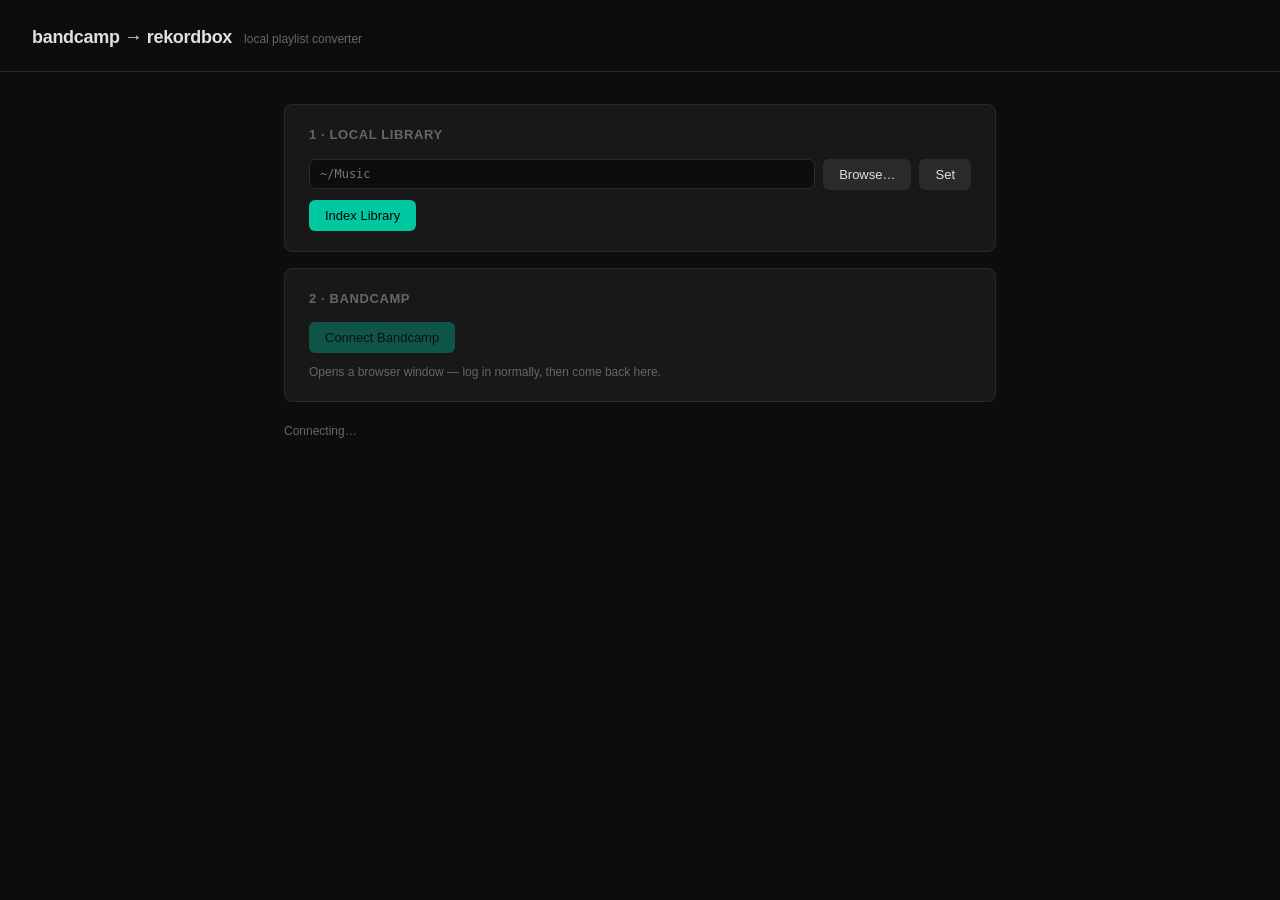
==== static/index.html @ e2bdefd4 "cleaned up code and now all playlists get pulled in" ====
<!DOCTYPE html>
<html lang="en">
<head>
  <meta charset="UTF-8">
  <meta name="viewport" content="width=device-width, initial-scale=1.0">
  <title>bandcamp → rekordbox</title>
  <link rel="stylesheet" href="/static/style.css">
</head>
<body>

<header>
  <h1>bandcamp → rekordbox</h1>
  <span>local playlist converter</span>
</header>

<main>

  <!-- Step 1: Index local library -->
  <div class="card">
    <div class="card-header">
      <span class="card-title">1 · Local Library</span>
      <span class="card-status" id="index-status"></span>
    </div>
    <div class="dir-row">
      <input type="text" id="music-dir-input" placeholder="~/Music" spellcheck="false">
      <button class="btn-secondary" id="dir-browse-btn">Browse…</button>
      <button class="btn-secondary" id="dir-save-btn">Set</button>
    </div>
    <div class="row index-row">
      <button class="btn-primary" id="index-btn">Index Library</button>
    </div>
    <div class="progress-wrap hidden" id="index-progress">
      <div class="progress-label" id="index-label"></div>
      <div class="progress-bar"><div class="progress-fill" id="index-fill"></div></div>
    </div>
  </div>

  <!-- Step 2: Bandcamp login -->
  <div class="card">
    <div class="card-header">
      <span class="card-title">2 · Bandcamp</span>
      <span class="card-status" id="login-status"></span>
    </div>
    <button class="btn-primary" id="login-btn" disabled>Connect Bandcamp</button>
    <p style="margin-top:10px;font-size:12px;color:var(--muted)">
      Opens a browser window — log in normally, then come back here.
    </p>
  </div>

  <!-- Step 3: Playlist selection -->
  <div class="card hidden" id="playlists-card">
    <div class="card-header">
      <span class="card-title">3 · Playlists</span>
    </div>
    <label class="select-all-row hidden" id="select-all-row">
      <input type="checkbox" id="select-all-chk"> Select all
    </label>
    <div id="playlist-list"></div>
    <div style="margin-top:14px">
      <div class="dir-row" style="margin-bottom:10px">
        <input type="text" id="export-dir-input" placeholder="~/Desktop" spellcheck="false">
        <button class="btn-secondary" id="export-dir-browse-btn">Browse…</button>
        <button class="btn-secondary" id="export-dir-save-btn">Set</button>
      </div>
      <button class="btn-primary" id="export-btn" disabled>Export</button>
    </div>
    <div class="progress-wrap hidden" id="match-progress">
      <div class="progress-label" id="match-label"></div>
      <div class="progress-bar"><div class="progress-fill" id="match-fill"></div></div>
    </div>
  </div>

  <!-- Results -->
  <div class="card" id="results" style="display:none">
    <div class="card-header">
      <span class="card-title">Export Result</span>
    </div>
    <div class="result-stats">
      <div class="stat">
        <div class="stat-value" id="stat-matched">—</div>
        <div class="stat-label">Matched</div>
      </div>
      <div class="stat">
        <div class="stat-value" id="stat-total">—</div>
        <div class="stat-label">Total</div>
      </div>
      <div class="stat">
        <div class="stat-value" id="stat-unmatched" style="color:var(--warn)">—</div>
        <div class="stat-label">Unmatched</div>
      </div>
    </div>
    <a class="download-btn" id="download-link" href="#" download>Download XML</a>
    <br>
    <button class="unmatched-toggle hidden" id="unmatched-toggle">Show unmatched tracks</button>
    <div class="unmatched-list" id="unmatched-list"></div>
  </div>

  <div id="statusbar"></div>

</main>

<!-- Folder browser modal -->
<div id="browse-modal" class="modal-backdrop hidden">
  <div class="modal">
    <div class="modal-header">
      <span class="modal-title">Select Folder</span>
      <button class="modal-close" id="browse-close">✕</button>
    </div>
    <div class="modal-path" id="browse-path"></div>
    <div class="modal-list" id="browse-list"></div>
    <div class="modal-footer">
      <button class="btn-secondary" id="browse-cancel">Cancel</button>
      <button class="btn-primary" id="browse-select">Select This Folder</button>
    </div>
  </div>
</div>

<script src="/static/app.js"></script>
</body>
</html>
---- static/style.css ----
*, *::before, *::after { box-sizing: border-box; margin: 0; padding: 0; }

:root {
  --bg:      #0d0d0d;
  --surface: #181818;
  --border:  #2a2a2a;
  --text:    #e0e0e0;
  --muted:   #666;
  --accent:  #00c8a0;
  --warn:    #f59e0b;
  --danger:  #ef4444;
  --radius:  8px;
}

body {
  background: var(--bg);
  color: var(--text);
  font-family: -apple-system, BlinkMacSystemFont, "Segoe UI", sans-serif;
  font-size: 14px;
  line-height: 1.5;
  min-height: 100vh;
}

header {
  padding: 24px 32px 20px;
  border-bottom: 1px solid var(--border);
  display: flex;
  align-items: baseline;
  gap: 12px;

  & h1 {
    font-size: 18px;
    font-weight: 600;
    letter-spacing: -0.3px;
  }

  & span {
    color: var(--muted);
    font-size: 12px;
  }
}

main {
  max-width: 760px;
  margin: 0 auto;
  padding: 32px 24px;
  display: flex;
  flex-direction: column;
  gap: 16px;
}

/* ── Cards ── */
.card {
  background: var(--surface);
  border: 1px solid var(--border);
  border-radius: var(--radius);
  padding: 20px 24px;
}

.card-header {
  display: flex;
  align-items: center;
  justify-content: space-between;
  margin-bottom: 14px;
}

.card-title {
  font-size: 13px;
  font-weight: 600;
  text-transform: uppercase;
  letter-spacing: 0.6px;
  color: var(--muted);
}

.card-status {
  font-size: 13px;
  color: var(--accent);
}

/* ── Buttons ── */
button {
  cursor: pointer;
  border: none;
  border-radius: 6px;
  font-size: 13px;
  font-weight: 500;
  padding: 8px 16px;
  transition: opacity 0.15s;

  &:disabled { opacity: 0.35; cursor: not-allowed; }
}

.btn-primary {
  background: var(--accent);
  color: #000;

  &:hover:not(:disabled) { opacity: 0.85; }
}

.btn-secondary {
  background: var(--border);
  color: var(--text);

  &:hover:not(:disabled) { opacity: 0.85; }
}

/* ── Progress bar ── */
.progress-wrap {
  margin-top: 12px;
}

.progress-label {
  font-size: 12px;
  color: var(--muted);
  margin-bottom: 6px;
}

.progress-bar {
  height: 4px;
  background: var(--border);
  border-radius: 2px;
  overflow: hidden;
}

.progress-fill {
  height: 100%;
  background: var(--accent);
  border-radius: 2px;
  width: 0%;
  transition: width 0.2s ease;
}

/* ── Playlist list ── */
#playlist-list {
  display: flex;
  flex-direction: column;
  gap: 6px;
  max-height: 360px;
  overflow-y: auto;
  margin-top: 4px;

  &::-webkit-scrollbar       { width: 4px; }
  &::-webkit-scrollbar-track { background: transparent; }
  &::-webkit-scrollbar-thumb { background: var(--border); border-radius: 2px; }
}

.playlist-row {
  display: flex;
  align-items: center;
  gap: 10px;
  padding: 8px 10px;
  border-radius: 6px;
  cursor: pointer;
  transition: background 0.1s;

  &:hover { background: var(--border); }

  & input[type="checkbox"] {
    accent-color: var(--accent);
    width: 15px;
    height: 15px;
    flex-shrink: 0;
  }
}

.playlist-name { flex: 1; }

.playlist-count {
  font-size: 12px;
  color: var(--muted);
  flex-shrink: 0;
}

.select-all-row {
  display: flex;
  align-items: center;
  gap: 8px;
  padding-bottom: 10px;
  margin-bottom: 4px;
  border-bottom: 1px solid var(--border);
  font-size: 12px;
  color: var(--muted);
  cursor: pointer;

  & input { accent-color: var(--accent); }
}

/* ── Export results ── */
#results { display: none; }

.result-stats {
  display: flex;
  gap: 24px;
  margin-bottom: 16px;
}

.stat {
  text-align: center;
}

.stat-value {
  font-size: 28px;
  font-weight: 700;
  color: var(--accent);
  line-height: 1;
}

.stat-label {
  font-size: 11px;
  color: var(--muted);
  margin-top: 2px;
  text-transform: uppercase;
  letter-spacing: 0.5px;
}

.download-btn {
  display: inline-flex;
  align-items: center;
  gap: 8px;
  background: var(--accent);
  color: #000;
  border-radius: 6px;
  padding: 10px 20px;
  font-weight: 600;
  font-size: 13px;
  text-decoration: none;
  margin-bottom: 16px;

  &:hover { opacity: 0.85; }
}

.unmatched-toggle {
  font-size: 12px;
  color: var(--warn);
  cursor: pointer;
  background: none;
  padding: 0;
  border-radius: 0;
}

.unmatched-list {
  margin-top: 10px;
  display: none;
  font-size: 12px;
  color: var(--muted);
  line-height: 1.8;
  max-height: 200px;
  overflow-y: auto;
  padding-left: 4px;
}

/* ── Status bar ── */
#statusbar {
  font-size: 12px;
  color: var(--muted);
  padding: 4px 0 0;
  min-height: 18px;

  &.error { color: var(--danger); }
}

/* ── Directory input ── */
.dir-row {
  display: flex;
  gap: 8px;
  align-items: center;

  & input[type="text"] {
    flex: 1;
    background: var(--bg);
    border: 1px solid var(--border);
    border-radius: 6px;
    color: var(--text);
    font-size: 12px;
    font-family: "SF Mono", "Menlo", monospace;
    padding: 7px 10px;
    outline: none;
    transition: border-color 0.15s;

    &:focus { border-color: var(--accent); }
  }
}

/* ── Folder browser modal ── */
.modal-backdrop {
  position: fixed;
  inset: 0;
  background: rgba(0,0,0,0.7);
  display: flex;
  align-items: center;
  justify-content: center;
  z-index: 100;
}

.modal {
  background: var(--surface);
  border: 1px solid var(--border);
  border-radius: var(--radius);
  width: 520px;
  max-width: 95vw;
  display: flex;
  flex-direction: column;
  max-height: 70vh;
}

.modal-header {
  display: flex;
  align-items: center;
  justify-content: space-between;
  padding: 16px 20px;
  border-bottom: 1px solid var(--border);
}

.modal-title {
  font-size: 13px;
  font-weight: 600;
}

.modal-close {
  background: none;
  color: var(--muted);
  padding: 2px 6px;
  font-size: 14px;

  &:hover { color: var(--text); }
}

.modal-path {
  padding: 10px 20px;
  font-size: 11px;
  font-family: "SF Mono", "Menlo", monospace;
  color: var(--muted);
  border-bottom: 1px solid var(--border);
  white-space: nowrap;
  overflow: hidden;
  text-overflow: ellipsis;
}

.modal-list {
  overflow-y: auto;
  flex: 1;
  padding: 8px 0;

  &::-webkit-scrollbar       { width: 4px; }
  &::-webkit-scrollbar-thumb { background: var(--border); }
}

.dir-entry {
  display: flex;
  align-items: center;
  gap: 10px;
  padding: 8px 20px;
  cursor: pointer;
  font-size: 13px;
  transition: background 0.1s;

  &:hover { background: var(--border); }

  & .dir-icon { color: var(--accent); font-size: 14px; flex-shrink: 0; }
}

.dir-up {
  color: var(--muted);
  border-bottom: 1px solid var(--border);
  margin-bottom: 4px;
}

.modal-footer {
  display: flex;
  justify-content: flex-end;
  gap: 8px;
  padding: 14px 20px;
  border-top: 1px solid var(--border);
}

/* ── Misc ── */
.hidden    { display: none !important; }
.row       { display: flex; gap: 8px; align-items: center; }
.index-row { margin-top: 10px; }
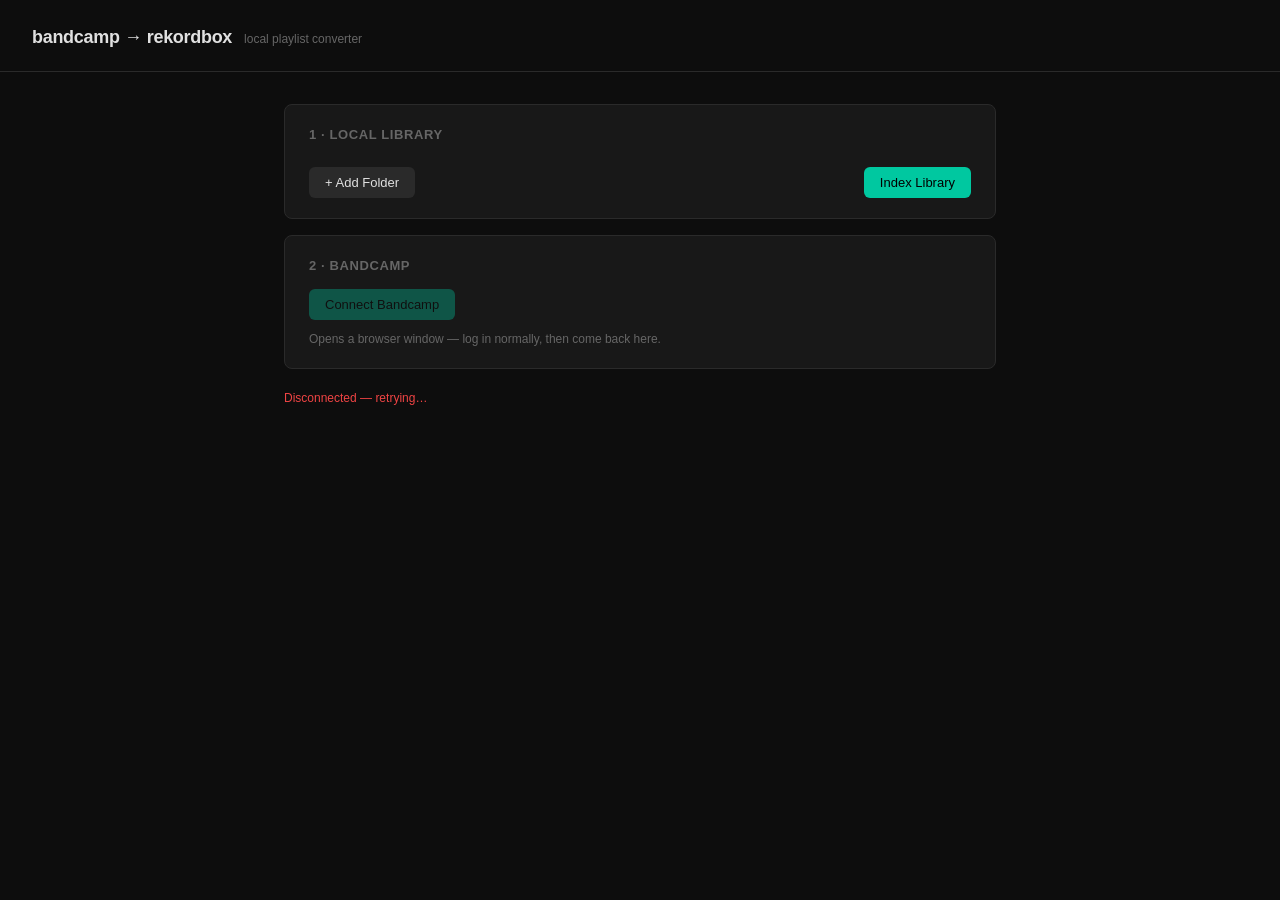
==== commit 38e499a6: "added ability to add multiple directories and subdirectories for music library" ====
--- a/static/index.html
+++ b/static/index.html
@@ -21,13 +21,10 @@
       <span class="card-title">1 · Local Library</span>
       <span class="card-status" id="index-status"></span>
     </div>
-    <div class="dir-row">
-      <input type="text" id="music-dir-input" placeholder="~/Music" spellcheck="false">
-      <button class="btn-secondary" id="dir-browse-btn">Browse…</button>
-      <button class="btn-secondary" id="dir-save-btn">Set</button>
-    </div>
-    <div class="row index-row">
-      <button class="btn-primary" id="index-btn">Index Library</button>
+    <div id="music-dirs-list"></div>
+    <div class="row" style="margin-top:8px">
+      <button class="btn-secondary" id="add-dir-btn">+ Add Folder</button>
+      <button class="btn-primary" id="index-btn" style="margin-left:auto">Index Library</button>
     </div>
     <div class="progress-wrap hidden" id="index-progress">
       <div class="progress-label" id="index-label"></div>
--- a/static/style.css
+++ b/static/style.css
@@ -27,17 +27,17 @@
   display: flex;
   align-items: baseline;
   gap: 12px;
-
-  & h1 {
-    font-size: 18px;
-    font-weight: 600;
-    letter-spacing: -0.3px;
-  }
-
-  & span {
-    color: var(--muted);
-    font-size: 12px;
-  }
+}
+
+header h1 {
+  font-size: 18px;
+  font-weight: 600;
+  letter-spacing: -0.3px;
+}
+
+header span {
+  color: var(--muted);
+  font-size: 12px;
 }
 
 main {
@@ -86,23 +86,22 @@
   font-weight: 500;
   padding: 8px 16px;
   transition: opacity 0.15s;
-
-  &:disabled { opacity: 0.35; cursor: not-allowed; }
-}
+}
+
+button:disabled { opacity: 0.35; cursor: not-allowed; }
 
 .btn-primary {
   background: var(--accent);
   color: #000;
-
-  &:hover:not(:disabled) { opacity: 0.85; }
 }
 
 .btn-secondary {
   background: var(--border);
   color: var(--text);
-
-  &:hover:not(:disabled) { opacity: 0.85; }
-}
+}
+
+.btn-primary:hover:not(:disabled),
+.btn-secondary:hover:not(:disabled) { opacity: 0.85; }
 
 /* ── Progress bar ── */
 .progress-wrap {
@@ -138,11 +137,11 @@
   max-height: 360px;
   overflow-y: auto;
   margin-top: 4px;
-
-  &::-webkit-scrollbar       { width: 4px; }
-  &::-webkit-scrollbar-track { background: transparent; }
-  &::-webkit-scrollbar-thumb { background: var(--border); border-radius: 2px; }
-}
+}
+
+#playlist-list::-webkit-scrollbar { width: 4px; }
+#playlist-list::-webkit-scrollbar-track { background: transparent; }
+#playlist-list::-webkit-scrollbar-thumb { background: var(--border); border-radius: 2px; }
 
 .playlist-row {
   display: flex;
@@ -152,15 +151,15 @@
   border-radius: 6px;
   cursor: pointer;
   transition: background 0.1s;
-
-  &:hover { background: var(--border); }
-
-  & input[type="checkbox"] {
-    accent-color: var(--accent);
-    width: 15px;
-    height: 15px;
-    flex-shrink: 0;
-  }
+}
+
+.playlist-row:hover { background: var(--border); }
+
+.playlist-row input[type="checkbox"] {
+  accent-color: var(--accent);
+  width: 15px;
+  height: 15px;
+  flex-shrink: 0;
 }
 
 .playlist-name { flex: 1; }
@@ -181,12 +180,14 @@
   font-size: 12px;
   color: var(--muted);
   cursor: pointer;
-
-  & input { accent-color: var(--accent); }
-}
+}
+
+.select-all-row input { accent-color: var(--accent); }
 
 /* ── Export results ── */
-#results { display: none; }
+#results {
+  display: none;
+}
 
 .result-stats {
   display: flex;
@@ -194,9 +195,7 @@
   margin-bottom: 16px;
 }
 
-.stat {
-  text-align: center;
-}
+.stat { text-align: center; }
 
 .stat-value {
   font-size: 28px;
@@ -225,9 +224,9 @@
   font-size: 13px;
   text-decoration: none;
   margin-bottom: 16px;
-
-  &:hover { opacity: 0.85; }
-}
+}
+
+.download-btn:hover { opacity: 0.85; }
 
 .unmatched-toggle {
   font-size: 12px;
@@ -255,30 +254,66 @@
   color: var(--muted);
   padding: 4px 0 0;
   min-height: 18px;
-
-  &.error { color: var(--danger); }
-}
+}
+
+#statusbar.error { color: var(--danger); }
+
+/* ── Music dirs list ── */
+#music-dirs-list {
+  display: flex;
+  flex-direction: column;
+  gap: 4px;
+  margin-bottom: 8px;
+}
+
+.music-dir-item {
+  display: flex;
+  align-items: center;
+  gap: 8px;
+  padding: 6px 10px;
+  background: var(--bg);
+  border: 1px solid var(--border);
+  border-radius: 6px;
+  font-size: 12px;
+  font-family: "SF Mono", "Menlo", monospace;
+}
+
+.music-dir-path { flex: 1; overflow: hidden; text-overflow: ellipsis; white-space: nowrap; }
+
+.btn-remove {
+  background: none;
+  color: var(--muted);
+  padding: 0 4px;
+  font-size: 16px;
+  line-height: 1;
+  border-radius: 4px;
+  flex-shrink: 0;
+}
+
+.btn-remove:hover { color: var(--danger); }
 
 /* ── Directory input ── */
 .dir-row {
   display: flex;
   gap: 8px;
   align-items: center;
-
-  & input[type="text"] {
-    flex: 1;
-    background: var(--bg);
-    border: 1px solid var(--border);
-    border-radius: 6px;
-    color: var(--text);
-    font-size: 12px;
-    font-family: "SF Mono", "Menlo", monospace;
-    padding: 7px 10px;
-    outline: none;
-    transition: border-color 0.15s;
-
-    &:focus { border-color: var(--accent); }
-  }
+}
+
+.dir-row input[type="text"] {
+  flex: 1;
+  background: var(--bg);
+  border: 1px solid var(--border);
+  border-radius: 6px;
+  color: var(--text);
+  font-size: 12px;
+  font-family: "SF Mono", "Menlo", monospace;
+  padding: 7px 10px;
+  outline: none;
+  transition: border-color 0.15s;
+}
+
+.dir-row input[type="text"]:focus {
+  border-color: var(--accent);
 }
 
 /* ── Folder browser modal ── */
@@ -321,9 +356,9 @@
   color: var(--muted);
   padding: 2px 6px;
   font-size: 14px;
-
-  &:hover { color: var(--text); }
-}
+}
+
+.modal-close:hover { color: var(--text); }
 
 .modal-path {
   padding: 10px 20px;
@@ -340,10 +375,10 @@
   overflow-y: auto;
   flex: 1;
   padding: 8px 0;
-
-  &::-webkit-scrollbar       { width: 4px; }
-  &::-webkit-scrollbar-thumb { background: var(--border); }
-}
+}
+
+.modal-list::-webkit-scrollbar { width: 4px; }
+.modal-list::-webkit-scrollbar-thumb { background: var(--border); }
 
 .dir-entry {
   display: flex;
@@ -353,11 +388,11 @@
   cursor: pointer;
   font-size: 13px;
   transition: background 0.1s;
-
-  &:hover { background: var(--border); }
-
-  & .dir-icon { color: var(--accent); font-size: 14px; flex-shrink: 0; }
-}
+}
+
+.dir-entry:hover { background: var(--border); }
+
+.dir-icon { color: var(--accent); font-size: 14px; flex-shrink: 0; }
 
 .dir-up {
   color: var(--muted);
@@ -374,6 +409,5 @@
 }
 
 /* ── Misc ── */
-.hidden    { display: none !important; }
-.row       { display: flex; gap: 8px; align-items: center; }
-.index-row { margin-top: 10px; }
+.hidden { display: none !important; }
+.row { display: flex; gap: 8px; align-items: center; }
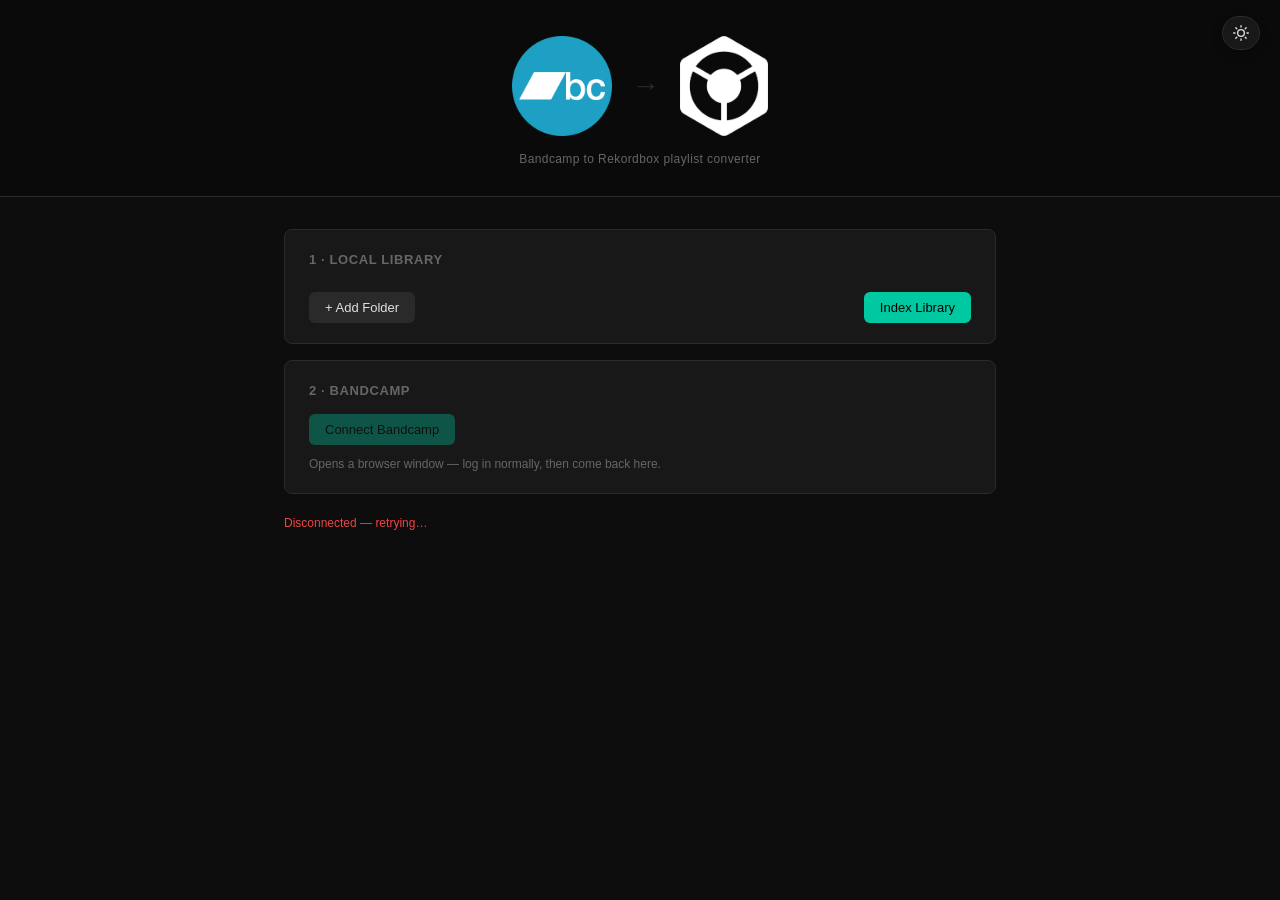
==== commit db6864cb: "style updates and added theme switcher" ====
--- a/static/index.html
+++ b/static/index.html
@@ -9,8 +9,15 @@
 <body>
 
 <header>
-  <h1>bandcamp → rekordbox</h1>
-  <span>local playlist converter</span>
+  <button class="theme-toggle" id="theme-toggle" title="Toggle theme">
+    <svg id="theme-icon" width="16" height="16" viewBox="0 0 24 24" fill="none" stroke="currentColor" stroke-width="2" stroke-linecap="round" stroke-linejoin="round"></svg>
+  </button>
+  <div class="logo-row">
+    <img src="/static/images/bc-logo-512.png" class="logo-bc" alt="Bandcamp">
+    <span class="logo-sep">→</span>
+    <img src="/static/images/rb-logo.png" class="logo-rb" alt="rekordbox">
+  </div>
+  <p class="site-sub">Bandcamp to Rekordbox playlist converter</p>
 </header>
 
 <main>
--- a/static/style.css
+++ b/static/style.css
@@ -10,7 +10,23 @@
   --warn:    #f59e0b;
   --danger:  #ef4444;
   --radius:  8px;
-}
+  --header-bg: #0a0a0a;
+}
+
+[data-theme="light"] {
+  --bg:      #f4f4f5;
+  --surface: #ffffff;
+  --border:  #e4e4e7;
+  --text:    #18181b;
+  --muted:   #71717a;
+  --accent:  #0d9488;
+  --warn:    #d97706;
+  --danger:  #dc2626;
+  --header-bg: #e8e8eb;
+}
+
+[data-theme="light"] .btn-primary { color: #fff; }
+[data-theme="light"] .logo-sep { color: #71717a; }
 
 body {
   background: var(--bg);
@@ -22,22 +38,58 @@
 }
 
 header {
-  padding: 24px 32px 20px;
+  padding: 36px 32px 28px;
   border-bottom: 1px solid var(--border);
-  display: flex;
-  align-items: baseline;
-  gap: 12px;
-}
-
-header h1 {
-  font-size: 18px;
-  font-weight: 600;
-  letter-spacing: -0.3px;
-}
-
-header span {
-  color: var(--muted);
-  font-size: 12px;
+  background: var(--header-bg);
+  text-align: center;
+  display: flex;
+  flex-direction: column;
+  align-items: center;
+  gap: 14px;
+}
+
+.theme-toggle {
+  position: fixed;
+  top: 16px;
+  right: 20px;
+  background: var(--surface);
+  border: 1px solid var(--border);
+  color: var(--text);
+  border-radius: 20px;
+  padding: 8px 10px;
+  font-size: 12px;
+  font-weight: 500;
+  display: flex;
+  align-items: center;
+  gap: 6px;
+  box-shadow: 0 4px 12px rgba(0,0,0,0.2);
+  z-index: 50;
+}
+
+.theme-toggle:hover { opacity: 0.85; }
+
+.logo-row {
+  display: flex;
+  align-items: center;
+  gap: 20px;
+}
+
+.logo-bc, 
+.logo-rb {
+  height: 100px;
+  width: auto;
+}
+
+.logo-sep {
+  font-size: 28px;
+  font-weight: 300;
+  color: var(--border);
+}
+
+.site-sub {
+  font-size: 12px;
+  color: var(--muted);
+  letter-spacing: 0.4px;
 }
 
 main {
@@ -408,6 +460,11 @@
   border-top: 1px solid var(--border);
 }
 
+/* ── Mobile ── */
+@media (max-width: 600px) {
+  .logo-bc, .logo-rb { height: 70px; }
+}
+
 /* ── Misc ── */
 .hidden { display: none !important; }
 .row { display: flex; gap: 8px; align-items: center; }
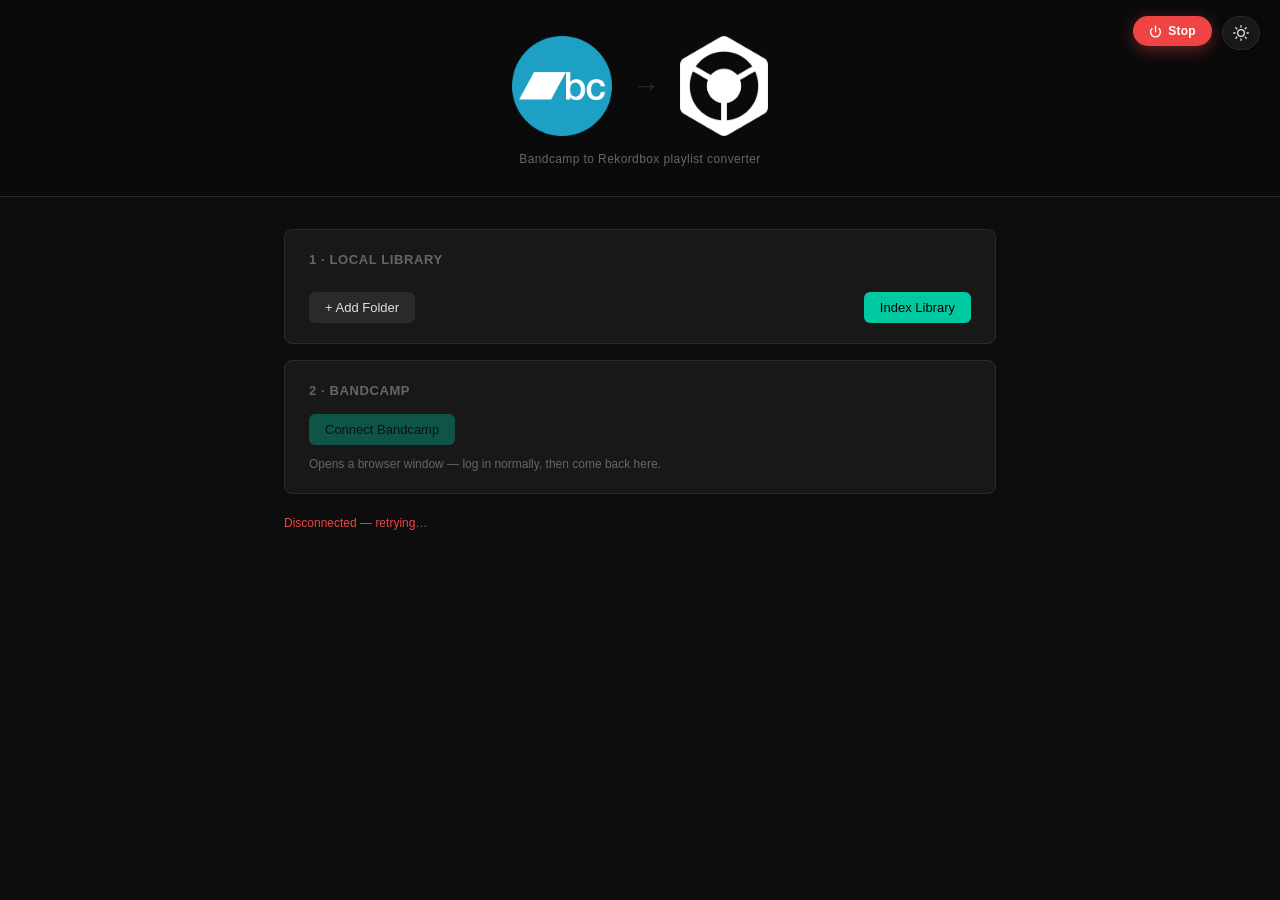
==== commit e164ea74: "Make stop button more prominent — red pill with power icon and Stop label" ====
--- a/static/index.html
+++ b/static/index.html
@@ -9,6 +9,10 @@
 <body>
 
 <header>
+  <button class="btn-stop" id="stop-btn" title="Stop server">
+    <svg width="13" height="13" viewBox="0 0 24 24" fill="none" stroke="currentColor" stroke-width="2.5" stroke-linecap="round"><path d="M18.36 6.64a9 9 0 1 1-12.73 0"/><line x1="12" y1="2" x2="12" y2="12"/></svg>
+    Stop
+  </button>
   <button class="theme-toggle" id="theme-toggle" title="Toggle theme">
     <svg id="theme-icon" width="16" height="16" viewBox="0 0 24 24" fill="none" stroke="currentColor" stroke-width="2" stroke-linecap="round" stroke-linejoin="round"></svg>
   </button>
--- a/static/style.css
+++ b/static/style.css
@@ -465,6 +465,28 @@
   .logo-bc, .logo-rb { height: 70px; }
 }
 
+/* ── Stop button ── */
+.btn-stop {
+  position: fixed;
+  top: 16px;
+  right: 68px;
+  background: var(--danger);
+  border: none;
+  color: #fff;
+  font-size: 12px;
+  font-weight: 600;
+  letter-spacing: 0.3px;
+  padding: 8px 16px;
+  border-radius: 20px;
+  box-shadow: 0 4px 16px rgba(239,68,68,0.4);
+  z-index: 50;
+  display: flex;
+  align-items: center;
+  gap: 6px;
+}
+
+.btn-stop:hover { opacity: 0.85; }
+
 /* ── Misc ── */
 .hidden { display: none !important; }
 .row { display: flex; gap: 8px; align-items: center; }
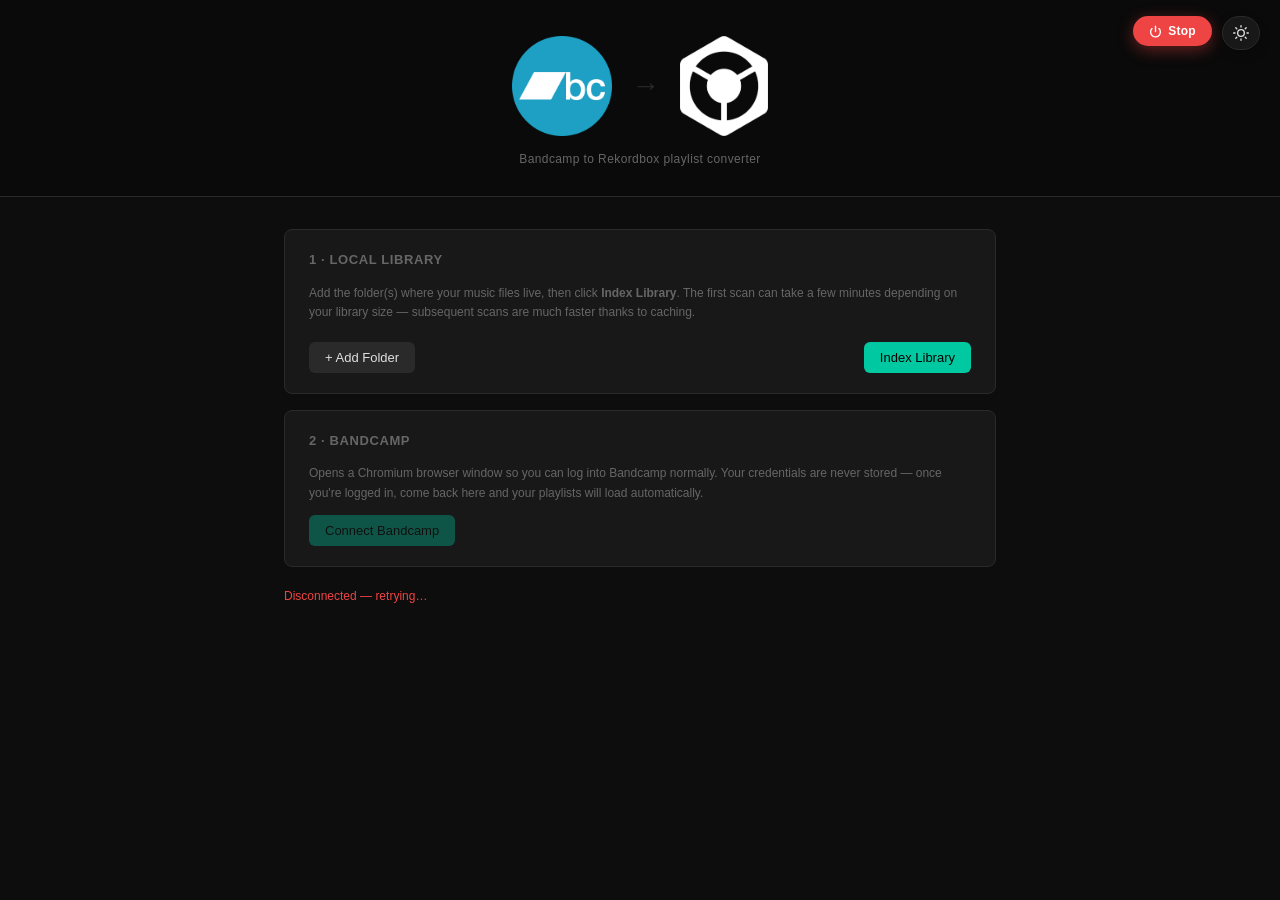
==== commit 15fbd651: "Add helper text to each card explaining what it does" ====
--- a/static/index.html
+++ b/static/index.html
@@ -32,6 +32,7 @@
       <span class="card-title">1 · Local Library</span>
       <span class="card-status" id="index-status"></span>
     </div>
+    <p class="card-hint">Add the folder(s) where your music files live, then click <strong>Index Library</strong>. The first scan can take a few minutes depending on your library size — subsequent scans are much faster thanks to caching.</p>
     <div id="music-dirs-list"></div>
     <div class="row" style="margin-top:8px">
       <button class="btn-secondary" id="add-dir-btn">+ Add Folder</button>
@@ -49,10 +50,8 @@
       <span class="card-title">2 · Bandcamp</span>
       <span class="card-status" id="login-status"></span>
     </div>
+    <p class="card-hint">Opens a Chromium browser window so you can log into Bandcamp normally. Your credentials are never stored — once you're logged in, come back here and your playlists will load automatically.</p>
     <button class="btn-primary" id="login-btn" disabled>Connect Bandcamp</button>
-    <p style="margin-top:10px;font-size:12px;color:var(--muted)">
-      Opens a browser window — log in normally, then come back here.
-    </p>
   </div>
 
   <!-- Step 3: Playlist selection -->
@@ -60,11 +59,13 @@
     <div class="card-header">
       <span class="card-title">3 · Playlists</span>
     </div>
+    <p class="card-hint">Select the playlists you want to export, choose where to save the XML file, then click <strong>Export</strong>. The XML can be imported directly into rekordbox via <em>Preferences → Advanced → rekordbox xml</em>.</p>
     <label class="select-all-row hidden" id="select-all-row">
       <input type="checkbox" id="select-all-chk"> Select all
     </label>
     <div id="playlist-list"></div>
     <div style="margin-top:14px">
+      <p class="card-hint" style="margin-bottom:8px">Save XML to:</p>
       <div class="dir-row" style="margin-bottom:10px">
         <input type="text" id="export-dir-input" placeholder="~/Desktop" spellcheck="false">
         <button class="btn-secondary" id="export-dir-browse-btn">Browse…</button>
@@ -83,6 +84,7 @@
     <div class="card-header">
       <span class="card-title">Export Result</span>
     </div>
+    <p class="card-hint">Download the XML and import it into rekordbox. Unmatched tracks couldn't be found in your local library — check that the files are indexed and have proper metadata tags.</p>
     <div class="result-stats">
       <div class="stat">
         <div class="stat-value" id="stat-matched">—</div>
--- a/static/style.css
+++ b/static/style.css
@@ -129,6 +129,13 @@
   color: var(--accent);
 }
 
+.card-hint {
+  font-size: 12px;
+  color: var(--muted);
+  line-height: 1.6;
+  margin-bottom: 12px;
+}
+
 /* ── Buttons ── */
 button {
   cursor: pointer;
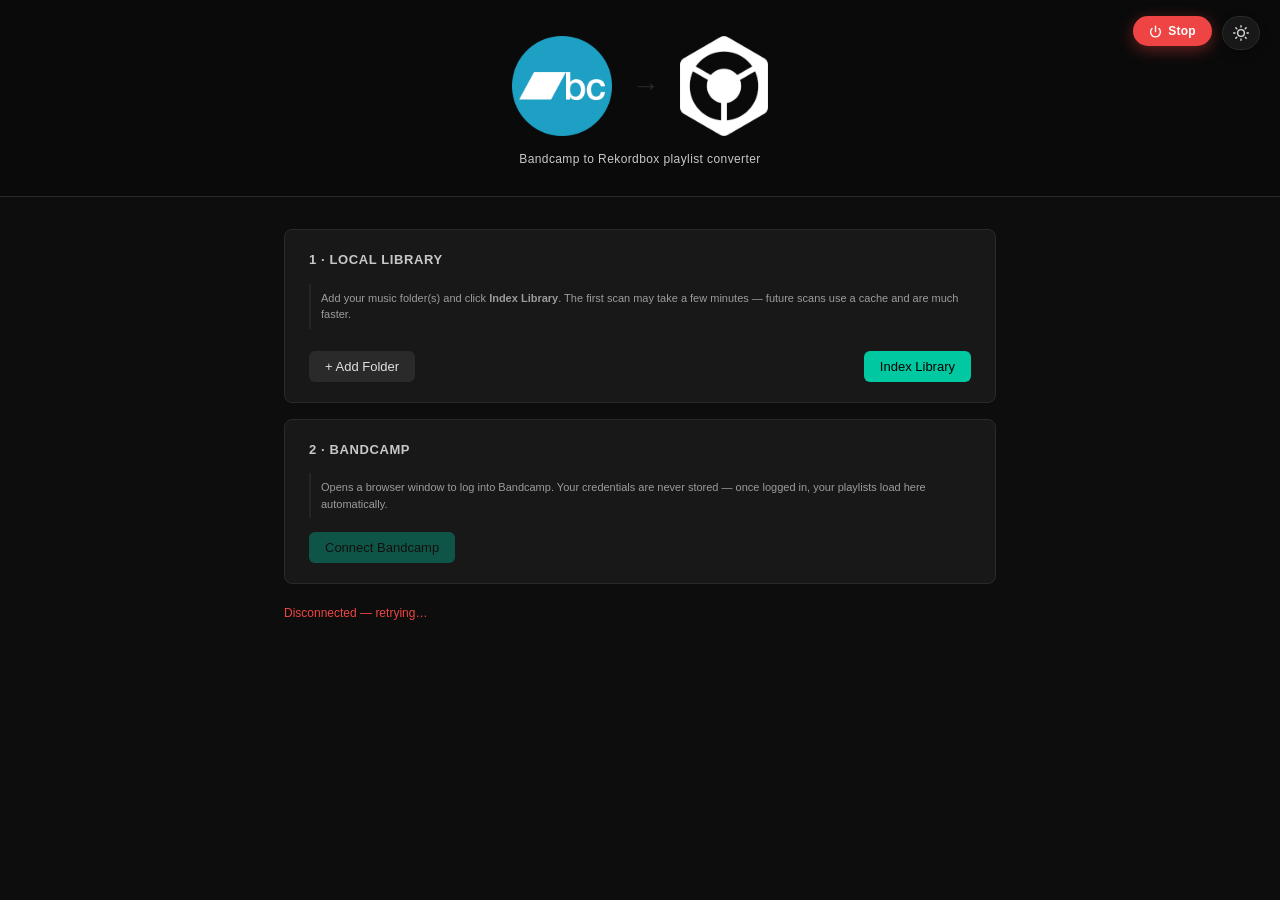
==== commit dbb0ea9b: "FE and App updates" ====
--- a/static/index.html
+++ b/static/index.html
@@ -32,7 +32,7 @@
       <span class="card-title">1 · Local Library</span>
       <span class="card-status" id="index-status"></span>
     </div>
-    <p class="card-hint">Add the folder(s) where your music files live, then click <strong>Index Library</strong>. The first scan can take a few minutes depending on your library size — subsequent scans are much faster thanks to caching.</p>
+    <p class="card-hint">Add your music folder(s) and click <strong>Index Library</strong>. The first scan may take a few minutes — future scans use a cache and are much faster.</p>
     <div id="music-dirs-list"></div>
     <div class="row" style="margin-top:8px">
       <button class="btn-secondary" id="add-dir-btn">+ Add Folder</button>
@@ -50,7 +50,7 @@
       <span class="card-title">2 · Bandcamp</span>
       <span class="card-status" id="login-status"></span>
     </div>
-    <p class="card-hint">Opens a Chromium browser window so you can log into Bandcamp normally. Your credentials are never stored — once you're logged in, come back here and your playlists will load automatically.</p>
+    <p class="card-hint">Opens a browser window to log into Bandcamp. Your credentials are never stored — once logged in, your playlists load here automatically.</p>
     <button class="btn-primary" id="login-btn" disabled>Connect Bandcamp</button>
   </div>
 
@@ -59,13 +59,12 @@
     <div class="card-header">
       <span class="card-title">3 · Playlists</span>
     </div>
-    <p class="card-hint">Select the playlists you want to export, choose where to save the XML file, then click <strong>Export</strong>. The XML can be imported directly into rekordbox via <em>Preferences → Advanced → rekordbox xml</em>.</p>
+    <p class="card-hint">Select playlists, choose a save location, then click <strong>Export</strong>. Import the XML into rekordbox via <em>Preferences → Advanced → rekordbox xml</em>.</p>
     <label class="select-all-row hidden" id="select-all-row">
       <input type="checkbox" id="select-all-chk"> Select all
     </label>
     <div id="playlist-list"></div>
     <div style="margin-top:14px">
-      <p class="card-hint" style="margin-bottom:8px">Save XML to:</p>
       <div class="dir-row" style="margin-bottom:10px">
         <input type="text" id="export-dir-input" placeholder="~/Desktop" spellcheck="false">
         <button class="btn-secondary" id="export-dir-browse-btn">Browse…</button>
@@ -84,7 +83,7 @@
     <div class="card-header">
       <span class="card-title">Export Result</span>
     </div>
-    <p class="card-hint">Download the XML and import it into rekordbox. Unmatched tracks couldn't be found in your local library — check that the files are indexed and have proper metadata tags.</p>
+    <p class="card-hint">Unmatched tracks weren't found in your local library — check that they're indexed and have proper metadata tags.</p>
     <div class="result-stats">
       <div class="stat">
         <div class="stat-value" id="stat-matched">—</div>
--- a/static/style.css
+++ b/static/style.css
@@ -5,7 +5,7 @@
   --surface: #181818;
   --border:  #2a2a2a;
   --text:    #e0e0e0;
-  --muted:   #666;
+  --muted:   #c8c8c8;
   --accent:  #00c8a0;
   --warn:    #f59e0b;
   --danger:  #ef4444;
@@ -18,7 +18,7 @@
   --surface: #ffffff;
   --border:  #e4e4e7;
   --text:    #18181b;
-  --muted:   #71717a;
+  --muted:   #27272a;
   --accent:  #0d9488;
   --warn:    #d97706;
   --danger:  #dc2626;
@@ -130,10 +130,13 @@
 }
 
 .card-hint {
-  font-size: 12px;
-  color: var(--muted);
-  line-height: 1.6;
-  margin-bottom: 12px;
+  font-size: 11px;
+  color: var(--muted);
+  line-height: 1.5;
+  margin-bottom: 14px;
+  padding: 6px 10px;
+  border-left: 2px solid var(--border);
+  opacity: 0.75;
 }
 
 /* ── Buttons ── */
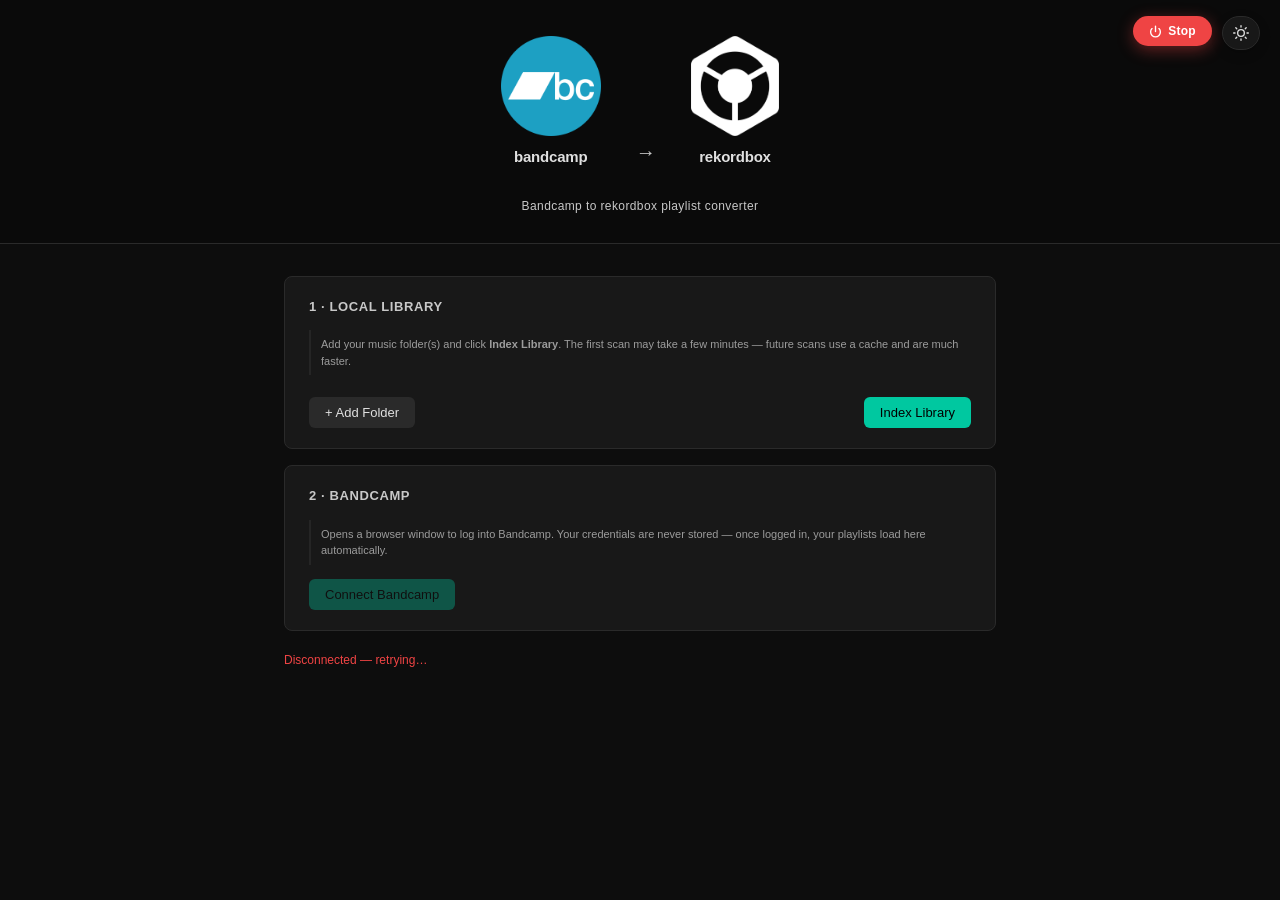
==== commit 879a0de4: "START HERE page updates" ====
--- a/static/index.html
+++ b/static/index.html
@@ -17,11 +17,17 @@
     <svg id="theme-icon" width="16" height="16" viewBox="0 0 24 24" fill="none" stroke="currentColor" stroke-width="2" stroke-linecap="round" stroke-linejoin="round"></svg>
   </button>
   <div class="logo-row">
-    <img src="/static/images/bc-logo-512.png" class="logo-bc" alt="Bandcamp">
-    <span class="logo-sep">→</span>
-    <img src="/static/images/rb-logo.png" class="logo-rb" alt="rekordbox">
+    <div class="logo-unit">
+      <img src="/static/images/bc-logo-512.png" class="logo-bc" alt="Bandcamp">
+      <span class="brand-name">bandcamp</span>
+    </div>
+    <span class="logo-arrow">→</span>
+    <div class="logo-unit">
+      <img src="/static/images/rb-logo.png" class="logo-rb" alt="rekordbox">
+      <span class="brand-name">rekordbox</span>
+    </div>
   </div>
-  <p class="site-sub">Bandcamp to Rekordbox playlist converter</p>
+  <p class="site-sub">Bandcamp to rekordbox playlist converter</p>
 </header>
 
 <main>
--- a/static/style.css
+++ b/static/style.css
@@ -26,7 +26,6 @@
 }
 
 [data-theme="light"] .btn-primary { color: #fff; }
-[data-theme="light"] .logo-sep { color: #71717a; }
 
 body {
   background: var(--bg);
@@ -69,27 +68,45 @@
 .theme-toggle:hover { opacity: 0.85; }
 
 .logo-row {
-  display: flex;
-  align-items: center;
-  gap: 20px;
-}
-
-.logo-bc, 
+  display: grid;
+  grid-template-columns: auto auto auto;
+  align-items: end;
+  justify-content: center;
+  gap: 35px;
+}
+
+.logo-unit {
+  display: flex;
+  flex-direction: column;
+  align-items: center;
+  gap: 10px;
+}
+
+.logo-bc,
 .logo-rb {
   height: 100px;
   width: auto;
 }
 
-.logo-sep {
-  font-size: 28px;
+.brand-name {
+  font-size: 15px;
+  font-weight: 600;
+  letter-spacing: -0.2px;
+  color: var(--text);
+}
+
+.logo-arrow {
+  font-size: 20px;
   font-weight: 300;
-  color: var(--border);
+  color: var(--muted);
+  padding-bottom: 2px;
 }
 
 .site-sub {
   font-size: 12px;
   color: var(--muted);
   letter-spacing: 0.4px;
+  margin-top: 14px;
 }
 
 main {
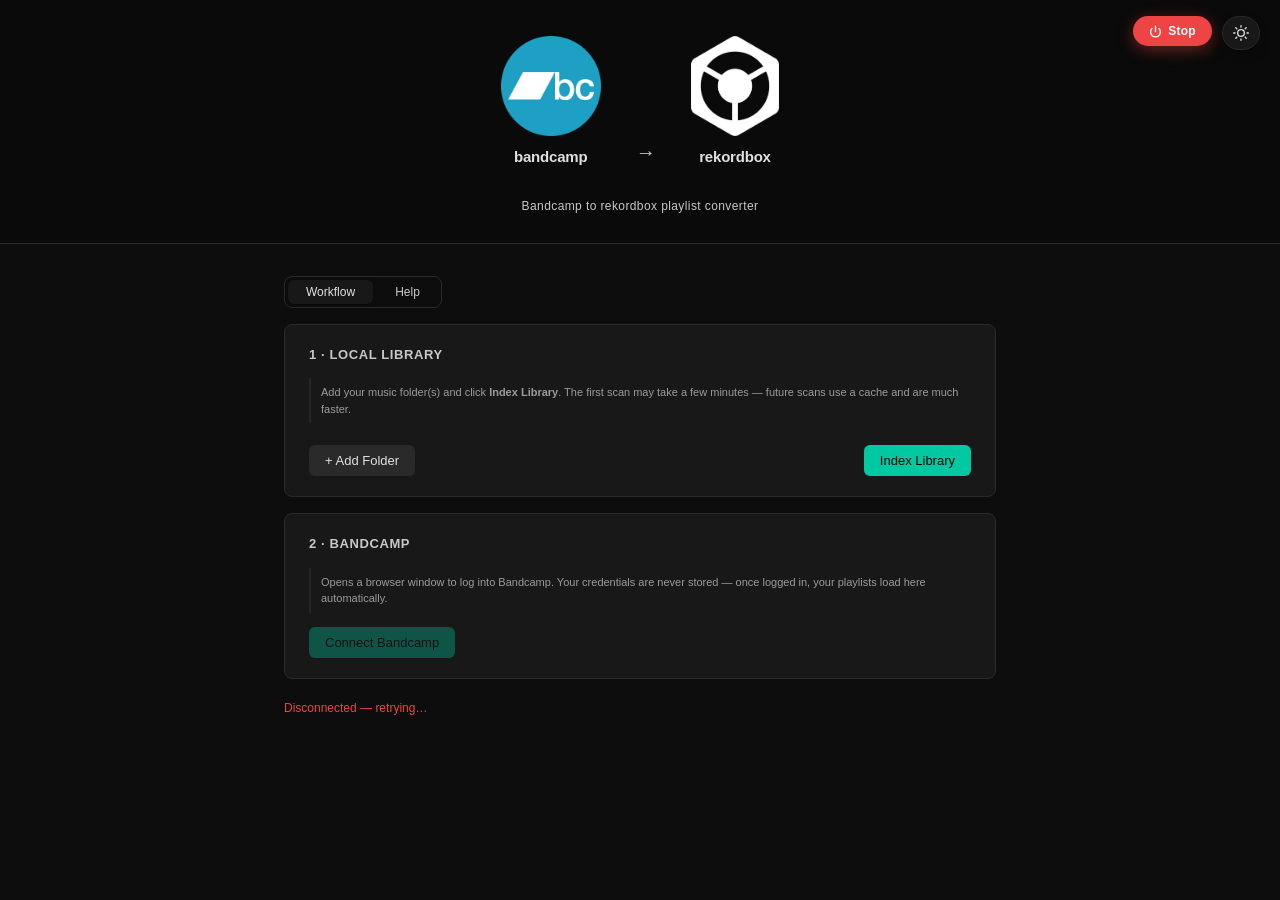
==== commit 3d3e88dd: "added instructions to app and other helper text on start here" ====
--- a/static/index.html
+++ b/static/index.html
@@ -32,6 +32,13 @@
 
 <main>
 
+  <div class="tab-bar">
+    <button class="tab-btn active" id="tab-workflow-btn">Workflow</button>
+    <button class="tab-btn" id="tab-help-btn">Help</button>
+  </div>
+
+  <div id="tab-workflow">
+
   <!-- Step 1: Index local library -->
   <div class="card">
     <div class="card-header">
@@ -112,6 +119,89 @@
 
   <div id="statusbar"></div>
 
+  </div><!-- #tab-workflow -->
+
+  <div id="tab-help" style="display:none">
+    <div class="card">
+      <div class="card-header"><span class="card-title">Using the app</span></div>
+      <div class="help-steps">
+        <div class="help-step">
+          <div class="help-step-num">1</div>
+          <div>
+            <div class="help-step-title">Set your music folder</div>
+            <div class="help-step-desc">Add the folder(s) where your music files live, then click <strong>Index Library</strong>. The first scan reads metadata from every file — it may take a few minutes. Future scans are instant thanks to a local cache.</div>
+          </div>
+        </div>
+        <div class="help-step">
+          <div class="help-step-num">2</div>
+          <div>
+            <div class="help-step-title">Connect Bandcamp</div>
+            <div class="help-step-desc">A browser window opens. Log in normally — your credentials are never stored. Once logged in, your playlists load here automatically. You have 3 minutes before the session times out; if it does, just click Connect again.</div>
+          </div>
+        </div>
+        <div class="help-step">
+          <div class="help-step-num">3</div>
+          <div>
+            <div class="help-step-title">Select playlists</div>
+            <div class="help-step-desc">Check the playlists you want to export. Use <em>Select all</em> to grab everything at once.</div>
+          </div>
+        </div>
+        <div class="help-step">
+          <div class="help-step-num">4</div>
+          <div>
+            <div class="help-step-title">Export</div>
+            <div class="help-step-desc">Each track is fuzzy-matched against your local files using embedded metadata. The result is a <code>.xml</code> file saved to your chosen export folder.</div>
+          </div>
+        </div>
+      </div>
+    </div>
+
+    <div class="card">
+      <div class="card-header"><span class="card-title">Importing into rekordbox</span></div>
+      <div class="help-steps">
+        <div class="help-step">
+          <div class="help-step-num">1</div>
+          <div class="help-step-desc">Open rekordbox</div>
+        </div>
+        <div class="help-step">
+          <div class="help-step-num">2</div>
+          <div class="help-step-desc">Go to <strong>Preferences → Advanced → rekordbox xml → Imported Library</strong> and point it to your <code>.xml</code> file</div>
+        </div>
+        <div class="help-step">
+          <div class="help-step-num">3</div>
+          <div class="help-step-desc">Your playlists appear in the left sidebar under <strong>rekordbox xml</strong></div>
+        </div>
+        <div class="help-step">
+          <div class="help-step-num">4</div>
+          <div class="help-step-desc">Drag them into your main library</div>
+        </div>
+      </div>
+      <p class="card-hint" style="margin-top:14px;margin-bottom:0">On macOS, make sure your music drive is mounted before importing — rekordbox needs to resolve the file paths at import time.</p>
+    </div>
+
+    <div class="card">
+      <div class="card-header"><span class="card-title">Troubleshooting</span></div>
+      <div class="help-issues">
+        <div class="help-issue">
+          <div class="help-issue-title">Low match rate</div>
+          <div class="help-issue-desc">Tracks without embedded metadata tags fall back to filename parsing, which is less reliable. Adding proper ID3/AIFF tags with a tool like <strong>MusicBrainz Picard</strong> will improve results.</div>
+        </div>
+        <div class="help-issue">
+          <div class="help-issue-title">Tracks show as missing in rekordbox</div>
+          <div class="help-issue-desc">The XML uses absolute file paths. If tracks show missing, make sure the music drive is connected and re-import the XML.</div>
+        </div>
+        <div class="help-issue">
+          <div class="help-issue-title">"Directory not found" error</div>
+          <div class="help-issue-desc">Make sure the drive is mounted and the path is correct before indexing.</div>
+        </div>
+        <div class="help-issue">
+          <div class="help-issue-title">Browser doesn't open</div>
+          <div class="help-issue-desc">Re-click <strong>Connect Bandcamp</strong>. If it still doesn't open, try stopping and restarting the server.</div>
+        </div>
+      </div>
+    </div>
+  </div><!-- #tab-help -->
+
 </main>
 
 <!-- Folder browser modal -->
@@ -131,5 +221,21 @@
 </div>
 
 <script src="/static/app.js"></script>
+<script>
+  (function() {
+    var wBtn = document.getElementById('tab-workflow-btn');
+    var hBtn = document.getElementById('tab-help-btn');
+    var wPane = document.getElementById('tab-workflow');
+    var hPane = document.getElementById('tab-help');
+    wBtn.onclick = function() {
+      wPane.style.display = 'flex'; hPane.style.display = 'none';
+      wBtn.classList.add('active'); hBtn.classList.remove('active');
+    };
+    hBtn.onclick = function() {
+      hPane.style.display = 'flex'; wPane.style.display = 'none';
+      hBtn.classList.add('active'); wBtn.classList.remove('active');
+    };
+  })();
+</script>
 </body>
 </html>
--- a/static/style.css
+++ b/static/style.css
@@ -514,6 +514,108 @@
 
 .btn-stop:hover { opacity: 0.85; }
 
+/* ── Tabs ── */
+.tab-bar {
+  display: flex;
+  gap: 4px;
+  background: var(--bg);
+  border: 1px solid var(--border);
+  border-radius: 8px;
+  padding: 3px;
+  align-self: flex-start;
+}
+
+.tab-btn {
+  background: none;
+  color: var(--muted);
+  font-size: 12px;
+  font-weight: 500;
+  padding: 5px 18px;
+  border-radius: 6px;
+  transition: background 0.15s, color 0.15s;
+}
+
+.tab-btn.active {
+  background: var(--surface);
+  color: var(--text);
+  box-shadow: 0 1px 4px rgba(0,0,0,0.2);
+}
+
+.tab-btn:hover:not(.active) { color: var(--text); }
+
+#tab-workflow,
+#tab-help {
+  display: flex;
+  flex-direction: column;
+  gap: 16px;
+}
+
+/* ── Help tab ── */
+.help-steps {
+  display: flex;
+  flex-direction: column;
+  gap: 16px;
+}
+
+.help-step {
+  display: flex;
+  gap: 14px;
+  align-items: flex-start;
+}
+
+.help-step-num {
+  background: var(--border);
+  color: var(--accent);
+  font-size: 11px;
+  font-weight: 700;
+  width: 22px;
+  height: 22px;
+  border-radius: 50%;
+  display: flex;
+  align-items: center;
+  justify-content: center;
+  flex-shrink: 0;
+  margin-top: 1px;
+}
+
+.help-step-title {
+  font-size: 13px;
+  font-weight: 600;
+  margin-bottom: 4px;
+}
+
+.help-step-desc {
+  font-size: 12px;
+  color: var(--muted);
+  line-height: 1.6;
+}
+
+.help-step-desc code {
+  font-family: "SF Mono", "Menlo", monospace;
+  font-size: 11px;
+  background: var(--border);
+  padding: 1px 4px;
+  border-radius: 3px;
+}
+
+.help-issues {
+  display: flex;
+  flex-direction: column;
+  gap: 14px;
+}
+
+.help-issue-title {
+  font-size: 12px;
+  font-weight: 600;
+  margin-bottom: 3px;
+}
+
+.help-issue-desc {
+  font-size: 12px;
+  color: var(--muted);
+  line-height: 1.6;
+}
+
 /* ── Misc ── */
 .hidden { display: none !important; }
 .row { display: flex; gap: 8px; align-items: center; }
